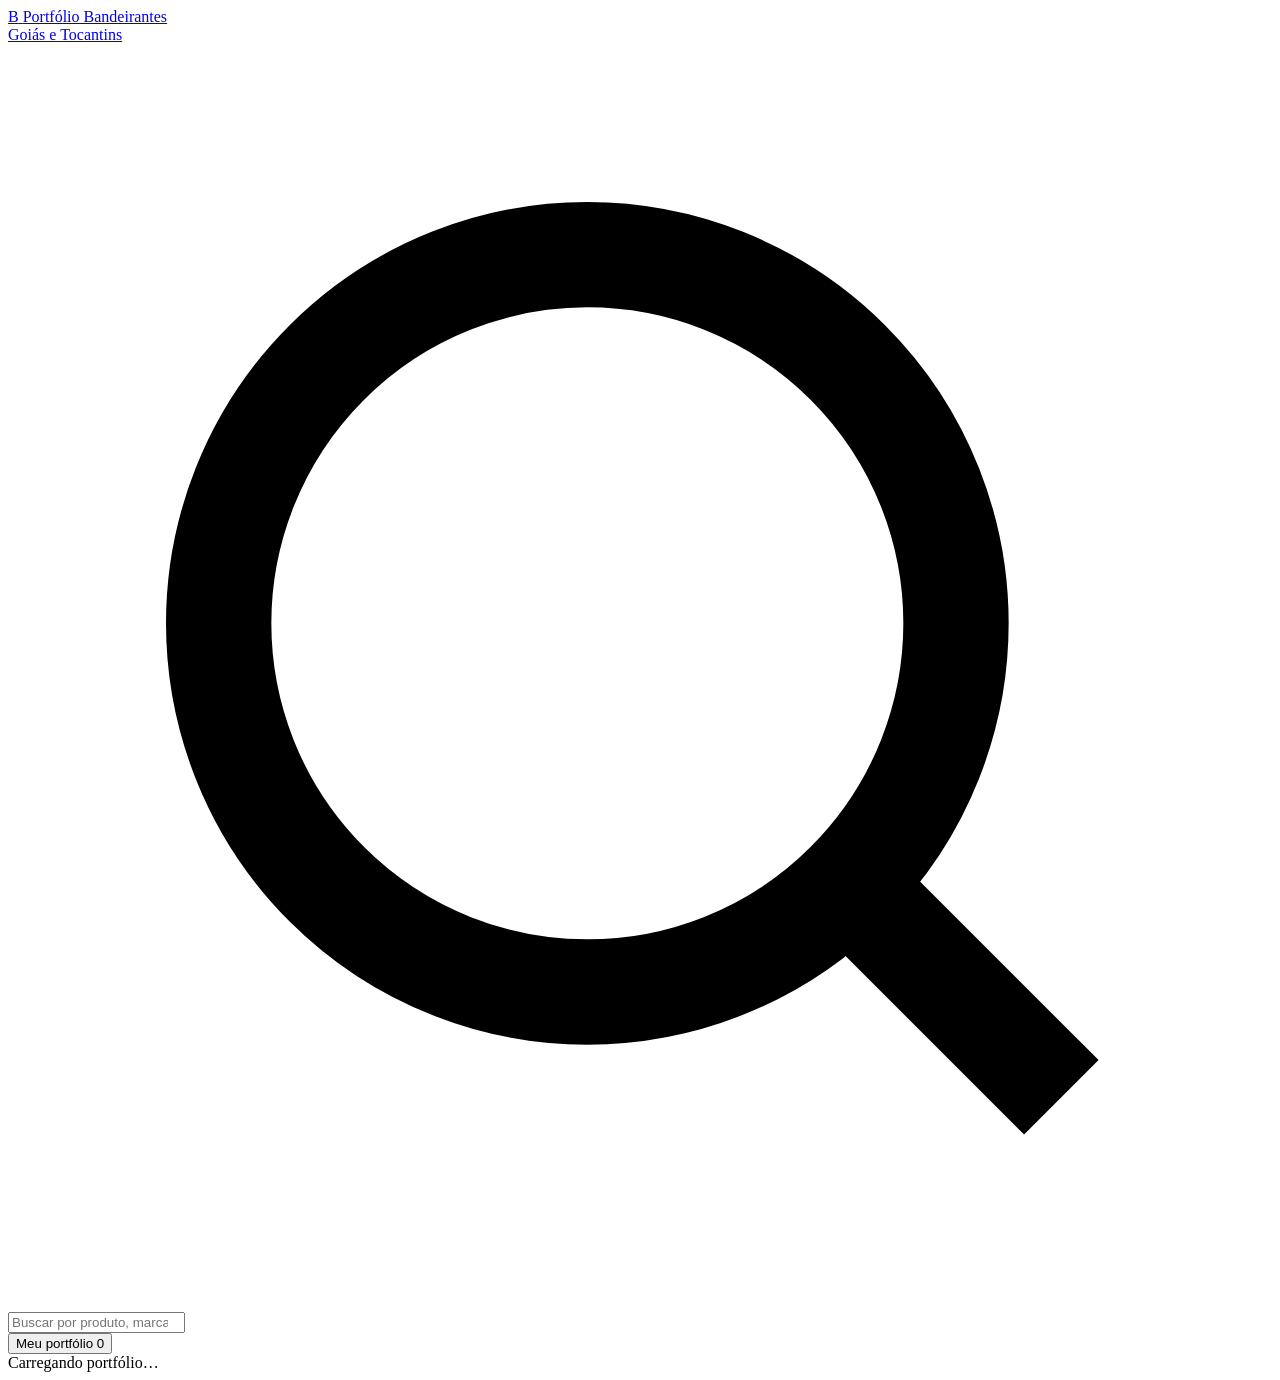
==== index.html @ 10518097 "Add files via upload" ====
<!doctype html>
<html lang="pt-BR">
<head>
<meta charset="utf-8">
<meta name="viewport" content="width=device-width, initial-scale=1, viewport-fit=cover">
<title>Portfólio Coca-Cola Bandeirantes</title>
<meta name="theme-color" content="#E4002B">
<link rel="preconnect" href="https://fonts.googleapis.com">
<link rel="preconnect" href="https://fonts.gstatic.com" crossorigin>
<link href="https://fonts.googleapis.com/css2?family=Barlow+Condensed:wght@500;600;700&family=Barlow:wght@400;500;600;700&display=swap" rel="stylesheet">
<link rel="stylesheet" href="css/estilo.css">
</head>
<body>
<header class="top">
  <div class="top-in">
    <a class="mark" href="#/">
      <span class="mark-disc" aria-hidden="true">B</span>
      <span><span class="mark-t" id="siteTitle">Portfólio Bandeirantes</span><br><span class="mark-s" id="siteSub">Goiás e Tocantins</span></span>
    </a>
    <label class="search">
      <svg viewBox="0 0 24 24" fill="none" stroke="currentColor" stroke-width="2" aria-hidden="true"><circle cx="11" cy="11" r="7"/><path d="m20 20-3.5-3.5"/></svg>
      <input id="q" type="search" placeholder="Buscar por produto, marca, código ou EAN" autocomplete="off" aria-label="Buscar produtos">
    </label>
    <div class="top-act">
      <button id="selBtn" class="btn btn-red btn-sm" type="button"><span class="lbl">Meu portfólio</span> <span class="count" id="selCount">0</span></button>
    </div>
  </div>
</header>
<main id="app"><div class="status">Carregando portfólio…</div></main>
<div id="layer"></div>

<script src="js/config.js"></script>
<script src="js/api.js"></script>
<script>
(function(){
"use strict";
var POLL_MS = 20000;
var S = { brands:{}, brandList:[], products:[], byCod:{}, config:{}, cats:[], versao:"", sel:[], limit:60, f:{cat:"",marca:"",tipo:"",tam:"",q:""} };
var CATN = {};
var $app = document.getElementById("app"), $layer = document.getElementById("layer");

function esc(s){return String(s==null?"":s).replace(/[&<>"']/g,function(c){return {"&":"&amp;","<":"&lt;",">":"&gt;",'"':"&quot;","'":"&#39;"}[c];});}
function norm(s){return String(s||"").normalize("NFD").replace(/[\u0300-\u036f]/g,"").toLowerCase();}
function toast(msg){var t=document.createElement("div");t.className="toast";t.textContent=msg;document.body.appendChild(t);setTimeout(function(){t.remove();},2600);}
function store(k,v){try{if(v===undefined)return JSON.parse(localStorage.getItem(k)||"null");localStorage.setItem(k,JSON.stringify(v));}catch(e){return null;}}
function brandOf(p){return S.brands[p.marca]||{nome:p.marca,cor:"#8A9099",slug:p.marca};}
function qtdTxt(q){return q>1?q+" unidades":"1 unidade";}
function copy(txt){if(navigator.clipboard)navigator.clipboard.writeText(txt).then(function(){toast("Copiado");},function(){toast("Não foi possível copiar");});}

var CATS_PADRAO=[["refrigerantes","Refrigerantes"],["sucos","Néctares e sucos"],["sementes","À base de sementes"],["chas","Chás"],["aguas","Águas"],["energeticos","Energéticos"],["performance","Performance"],["cervejas","Cervejas"],["drinks","Drinks prontos"],["destilados","Destilados"],["bomboniere","Bomboniere"]].map(function(c){return {slug:c[0],nome:c[1]};});

var SHAPES={
  lata:'<svg viewBox="0 0 40 70"><rect x="6" y="6" width="28" height="58" rx="5" fill="currentColor" opacity=".9"/><rect x="9" y="2" width="22" height="6" rx="2" fill="currentColor" opacity=".45"/><rect x="6" y="22" width="28" height="18" fill="#fff" opacity=".25"/></svg>',
  pet:'<svg viewBox="0 0 40 90"><rect x="15" y="2" width="10" height="8" rx="1.5" fill="currentColor" opacity=".55"/><path d="M15 10h10c0 8 9 12 9 22v50a6 6 0 0 1-6 6H12a6 6 0 0 1-6-6V32c0-10 9-14 9-22z" fill="currentColor" opacity=".9"/><rect x="6" y="46" width="28" height="18" fill="#fff" opacity=".25"/></svg>',
  vidro:'<svg viewBox="0 0 40 90"><rect x="16" y="2" width="8" height="6" rx="1" fill="currentColor" opacity=".55"/><path d="M16 8h8v16c0 6 10 10 10 20v38a6 6 0 0 1-6 6H12a6 6 0 0 1-6-6V44c0-10 10-14 10-20z" fill="currentColor" opacity=".9"/><rect x="6" y="52" width="28" height="16" fill="#fff" opacity=".25"/></svg>',
  caixa:'<svg viewBox="0 0 50 70"><path d="M8 14 25 6l17 8v50H8z" fill="currentColor" opacity=".9"/><path d="M8 14 25 6l17 8-17 6z" fill="#fff" opacity=".25"/><rect x="8" y="34" width="34" height="14" fill="#fff" opacity=".25"/></svg>',
  pacote:'<svg viewBox="0 0 60 50"><rect x="4" y="10" width="52" height="30" rx="6" fill="currentColor" opacity=".9"/><rect x="4" y="20" width="52" height="10" fill="#fff" opacity=".25"/></svg>'
};
function shapeFor(p){
  var t=norm(p.tipo+" "+p.nomeCadastro);
  if(/lata|\blt\b/.test(t))return SHAPES.lata;
  if(/tetra|\btp\b|caixa|garrafa|monopeca/.test(t))return SHAPES.caixa;
  if(/stick|slab|pacote|monoporcao/.test(t))return SHAPES.pacote;
  if(/vidro|long|\bks\b|\bln\b|\bow\b|\bvr\b|barril/.test(t))return SHAPES.vidro;
  return SHAPES.pet;
}
function imgHTML(p,w){
  var b=brandOf(p);
  if(p.imagem)return '<img src="'+esc(imgUrl(p.imagem,w))+'" alt="'+esc(p.nome)+'" loading="lazy" referrerpolicy="no-referrer">';
  return '<div class="ph" style="--pc:'+esc(b.cor)+'" aria-hidden="true">'+shapeFor(p)+'<span>'+esc(p.tamanho||b.nome)+'</span></div>';
}
function brandMark(b){
  if(b.logo)return '<img src="'+esc(imgUrl(b.logo,400))+'" alt="'+esc(b.nome)+'" referrerpolicy="no-referrer">';
  return '<span class="wm" style="color:'+esc(b.cor)+'">'+esc(b.nome)+'</span>';
}

/* ---------- dados ---------- */
function aplicar(cat){
  S.versao=cat.versao||"";
  S.config=cat.config||{};
  S.cats=cat.categorias&&cat.categorias.length?cat.categorias:CATS_PADRAO;
  CATN={};S.cats.forEach(function(c){CATN[c.slug]=c.nome;});
  S.brands={};(cat.marcas||[]).forEach(function(m){S.brands[m.slug]=m;});
  S.brandList=(cat.marcas||[]).slice().sort(function(a,b){return (a.ordem||999)-(b.ordem||999)||String(a.nome).localeCompare(b.nome);});
  S.products=cat.produtos||[];
  S.byCod={};S.products.forEach(function(p){S.byCod[p.cod]=p;});
  document.getElementById("siteTitle").textContent=S.config.titulo||"Portfólio Bandeirantes";
  document.getElementById("siteSub").textContent=S.config.subtitulo||"";
  document.title=S.config.titulo||"Portfólio";
}
async function carregar(){
  var cat=await API.catalogo();
  aplicar(cat);store("bandPortCache",cat);
  render();
}
async function verificar(){
  if(document.hidden)return;
  try{var v=await API.versao();if(v&&v!==S.versao)await carregar();}catch(e){}
}
async function boot(){
  S.sel=store("bandPortSel")||[];updateSelCount();
  if(!API.configurado()){$app.innerHTML='<div class="status">Falta configurar a URL do Apps Script em js/config.js.</div>';return;}
  var cache=store("bandPortCache");
  if(cache&&cache.produtos){aplicar(cache);render();}
  try{await carregar();}
  catch(e){if(!cache)$app.innerHTML='<div class="status">Não foi possível carregar o portfólio agora. Tente recarregar a página.</div>';}
  setInterval(verificar,POLL_MS);
  document.addEventListener("visibilitychange",verificar);
}

/* ---------- rotas ---------- */
function route(){var parts=location.hash.replace(/^#\/?/,"").split("/");return {name:parts[0]||"home",arg:decodeURIComponent(parts[1]||"")};}
window.addEventListener("hashchange",function(){closeLayer(true);S.limit=60;render();window.scrollTo(0,0);});

function render(){
  if(!S.products.length&&!S.brandList.length){$app.innerHTML='<div class="status">O portfólio ainda não tem produtos cadastrados.</div>';return;}
  var r=route();
  if(r.name==="produto"){renderCatalog({});var m=$layer.querySelector(".modal");if(!m||m.dataset.cod!==r.arg)openProduct(parseInt(r.arg,10));return;}
  if(r.name==="marca"){renderCatalog({marca:r.arg});return;}
  if(r.name==="categoria"){renderCatalog({cat:r.arg});return;}
  renderCatalog({});
}
function visibleProducts(){return S.products.filter(function(p){var b=S.brands[p.marca];return p.visivel!==false&&(!b||b.visivel!==false);});}
function filtered(base){
  var f=S.f,qs=norm(f.q).trim().split(/\s+/).filter(Boolean);
  return base.filter(function(p){
    if(f.cat&&p.categoria!==f.cat)return false;
    if(f.marca&&p.marca!==f.marca)return false;
    if(f.tipo&&p.tipo!==f.tipo)return false;
    if(f.tam&&p.tamanho!==f.tam)return false;
    if(qs.length){var hay=norm(p.nome+" "+p.nomeCadastro+" "+brandOf(p).nome+" "+p.cod+" "+p.ean+" "+p.dun+" "+p.sabor);for(var i=0;i<qs.length;i++)if(hay.indexOf(qs[i])<0)return false;}
    return true;
  });
}
function sortProducts(arr){
  return arr.slice().sort(function(a,b){
    var ba=S.brands[a.marca],bb=S.brands[b.marca];
    return ((ba&&ba.ordem)||999)-((bb&&bb.ordem)||999)||(b.selo?1:0)-(a.selo?1:0)||(a.imagem?0:1)-(b.imagem?0:1)||String(a.nome).localeCompare(b.nome,"pt");
  });
}
function countBy(arr,key){var m={};arr.forEach(function(p){var k=p[key];if(k)m[k]=(m[k]||0)+1;});return m;}
function volNum(t){var m=String(t).match(/([\d,]+)\s*(ml|l|g)/i);if(!m)return 1e9;var v=parseFloat(m[1].replace(",","."));return /^l$/i.test(m[2])?v*1000:v;}

function renderCatalog(fix){
  S.f.cat=fix.cat||"";S.f.marca=fix.marca||"";
  var base=visibleProducts(),list=sortProducts(filtered(base));
  var scope=base.filter(function(p){return(!S.f.cat||p.categoria===S.f.cat)&&(!S.f.marca||p.marca===S.f.marca);});
  var b=S.f.marca?S.brands[S.f.marca]:null,h="";
  h+='<nav class="crumbs" aria-label="Você está em"><a href="#/">Início</a>';
  if(b)h+='<span>›</span><a href="#/categoria/'+esc(b.categoria)+'">'+esc(CATN[b.categoria]||"")+'</a><span>›</span>'+esc(b.nome);
  else if(S.f.cat)h+='<span>›</span>'+esc(CATN[S.f.cat]||S.f.cat);
  h+='</nav>';
  if(b){
    h+='<section class="bhead" style="--bc:'+esc(b.cor)+'"><div class="logo">'+brandMark(b)+'</div><div><h1>'+esc(b.nome)+'</h1><p>'+esc(b.descricao||"")+'</p></div></section>';
  }else{
    var cnt=countBy(base,"marca");
    var brands=S.brandList.filter(function(x){return x.visivel!==false&&cnt[x.slug]&&(!S.f.cat||base.some(function(p){return p.marca===x.slug&&p.categoria===S.f.cat;}));});
    h+='<div class="wall-h"><h1>'+(S.f.cat?esc(CATN[S.f.cat]):"Nossas marcas")+'</h1></div>';
    h+='<div class="wall'+(S.f.cat||S.f.q?" compact":"")+'">'+brands.map(function(x){
      return '<a class="tile" style="--bc:'+esc(x.cor)+'" href="#/marca/'+esc(x.slug)+'" title="'+esc(x.nome)+'">'+brandMark(x)+'<span class="n">'+cnt[x.slug]+'</span></a>';}).join("")+'</div>';
  }
  var cc=countBy(base.filter(function(p){return !S.f.marca||p.marca===S.f.marca;}),"categoria"),tc=countBy(scope,"tipo"),zc=countBy(scope,"tamanho");
  h+='<div class="cat"><aside class="side" aria-label="Filtros">';
  if(!b)h+='<h3>Categorias</h3><div class="grp">'+S.cats.filter(function(c){return cc[c.slug];}).map(function(c){
    return '<button class="opt'+(S.f.cat===c.slug?" on":"")+'" data-cat="'+c.slug+'" type="button">'+esc(c.nome)+' <small>'+cc[c.slug]+'</small></button>';}).join("")+'</div>';
  h+='<h3>Embalagem</h3><div class="grp">'+Object.keys(tc).sort().map(function(t){
    return '<button class="opt'+(S.f.tipo===t?" on":"")+'" data-tipo="'+esc(t)+'" type="button">'+esc(t)+' <small>'+tc[t]+'</small></button>';}).join("")+'</div>';
  h+='<h3>Tamanho</h3><div class="grp">'+Object.keys(zc).sort(function(a,b){return volNum(a)-volNum(b);}).map(function(t){
    return '<button class="opt'+(S.f.tam===t?" on":"")+'" data-tam="'+esc(t)+'" type="button">'+esc(t)+' <small>'+zc[t]+'</small></button>';}).join("")+'</div>';
  if(S.f.tipo||S.f.tam)h+='<button class="btn btn-sm side-clear" data-clear="1" type="button">Limpar filtros</button>';
  h+='</aside><section><div class="res-h"><div class="pills">';
  if(S.f.q)h+='<button class="pill" data-unq="1" type="button">Busca: <b>'+esc(S.f.q)+'</b> ✕</button>';
  if(S.f.tipo)h+='<button class="pill" data-tipo="'+esc(S.f.tipo)+'" type="button">'+esc(S.f.tipo)+' ✕</button>';
  if(S.f.tam)h+='<button class="pill" data-tam="'+esc(S.f.tam)+'" type="button">'+esc(S.f.tam)+' ✕</button>';
  h+='</div><span class="meta">'+list.length+' produto'+(list.length===1?"":"s")+'</span></div>';
  if(!list.length)h+='<div class="empty">Nenhum produto com esses filtros. <button class="btn btn-sm" data-clear="1" data-unq="1" type="button">Ver todos</button></div>';
  else{
    h+='<div class="grid">'+list.slice(0,S.limit).map(cardHTML).join("")+'</div>';
    if(list.length>S.limit)h+='<div class="more"><button class="btn" data-more="1" type="button">Carregar mais produtos</button></div>';
  }
  h+='</section></div>';
  var y=window.scrollY;$app.innerHTML=h;window.scrollTo(0,y);
}
function cardHTML(p){
  var b=brandOf(p),on=S.sel.indexOf(p.cod)>=0;
  return '<article class="card"><button class="card-img" data-open="'+p.cod+'" type="button" aria-label="Ver '+esc(p.nome)+'">'+imgHTML(p,400)+(p.selo?'<span class="selo">'+esc(p.selo)+'</span>':'')+'</button>'+
    '<div class="card-b"><a class="bchip" href="#/marca/'+esc(p.marca)+'">'+esc(b.nome)+'</a>'+
    '<button class="card-n" data-open="'+p.cod+'" type="button">'+esc(p.nome)+'</button>'+
    '<div class="card-m"><span>Cód. '+p.cod+'</span>'+(p.tamanho?'<span>'+esc(p.tamanho)+'</span>':'')+'<span>'+qtdTxt(p.qtd)+'</span></div>'+
    '<div class="card-f"><button class="add'+(on?" on":"")+'" data-add="'+p.cod+'" type="button">'+(on?"No portfólio":"Adicionar ao portfólio")+'</button></div></div></article>';
}

function openProduct(cod){
  var p=S.byCod[cod];if(!p){toast("Produto não encontrado");return;}
  var b=brandOf(p),on=S.sel.indexOf(p.cod)>=0,link=S.config.linkPedido||"";
  $layer.innerHTML='<div class="scrim" data-close="1"><div class="modal" data-cod="'+p.cod+'" role="dialog" aria-modal="true" aria-label="'+esc(p.nome)+'">'+
    '<button class="m-x" data-close="1" type="button" aria-label="Fechar">✕</button>'+
    '<div class="m-img">'+imgHTML(p,900)+'</div><div class="m-b">'+
    '<a class="bchip" href="#/marca/'+esc(p.marca)+'">'+esc(b.nome)+'</a><h2>'+esc(p.nome)+'</h2>'+
    '<dl class="kv"><dt>Código</dt><dd class="cod">'+p.cod+'</dd>'+
    (p.tamanho?'<dt>Tamanho</dt><dd>'+esc(p.tamanho)+'</dd>':'')+
    '<dt>Quantidade</dt><dd>'+qtdTxt(p.qtd)+'</dd>'+
    (p.tipo?'<dt>Embalagem</dt><dd>'+esc(p.tipo)+'</dd>':'')+
    '<dt>Categoria</dt><dd>'+esc(CATN[p.categoria]||"")+'</dd>'+
    (p.ean?'<dt>EAN</dt><dd class="mono">'+esc(p.ean)+'</dd>':'')+
    (p.dun?'<dt>DUN</dt><dd class="mono">'+esc(p.dun)+'</dd>':'')+'</dl>'+
    '<div class="m-act"><button class="btn btn-red" data-add="'+p.cod+'" type="button">'+(on?"Remover do portfólio":"Adicionar ao portfólio")+'</button>'+
    '<button class="btn" data-copy="'+p.cod+'" type="button">Copiar dados</button>'+
    (link?'<a class="btn" href="'+esc(link)+'" target="_blank" rel="noopener">Pedir no BandToGo</a>':'')+
    '</div></div></div></div>';
  document.addEventListener("keydown",escClose);
  var x=$layer.querySelector(".m-x");if(x)x.focus();
}
function escClose(e){if(e.key==="Escape")closeLayer();}
function closeLayer(silent){
  if(!$layer.innerHTML)return;
  $layer.innerHTML="";document.removeEventListener("keydown",escClose);
  if(!silent&&route().name==="produto")history.back();
}

/* ---------- seleção ---------- */
function toggleSel(cod){
  var i=S.sel.indexOf(cod);if(i>=0)S.sel.splice(i,1);else S.sel.push(cod);
  store("bandPortSel",S.sel);updateSelCount();
  document.querySelectorAll('[data-add="'+cod+'"]').forEach(function(el){
    var on=S.sel.indexOf(cod)>=0;
    if(el.classList.contains("add")){el.classList.toggle("on",on);el.textContent=on?"No portfólio":"Adicionar ao portfólio";}
    else el.textContent=on?"Remover do portfólio":"Adicionar ao portfólio";
  });
  if(document.querySelector(".drawer"))openSel();
}
function updateSelCount(){document.getElementById("selCount").textContent=S.sel.length;}
function openSel(){
  var items=S.sel.map(function(c){return S.byCod[c];}).filter(Boolean);
  $layer.innerHTML='<div class="scrim" data-close="1"></div><aside class="drawer" role="dialog" aria-label="Meu portfólio">'+
    '<div class="dr-h"><h2>Meu portfólio</h2><button class="btn btn-ghost btn-sm" data-close="1" type="button">Fechar</button></div><div class="dr-b">'+
    (items.length?items.map(function(p){return '<div class="li"><div class="th">'+imgHTML(p,120)+'</div><div><div>'+esc(p.nome)+'</div><small>Cód. '+p.cod+(p.ean?' · EAN '+esc(p.ean):'')+'</small></div><button class="btn btn-sm btn-ghost" data-add="'+p.cod+'" type="button">Remover</button></div>';}).join("")
      :'<p class="help" style="margin-top:14px">Toque em “Adicionar ao portfólio” nos produtos para montar uma lista e exportar os códigos.</p>')+
    '</div><div class="dr-f"><button class="btn btn-red" data-export="1" type="button"'+(items.length?"":" disabled")+'>Baixar planilha</button><button class="btn" data-copycods="1" type="button"'+(items.length?"":" disabled")+'>Copiar códigos</button>'+(items.length?'<button class="btn btn-ghost" data-clearsel="1" type="button">Limpar</button>':'')+'</div></aside>';
  document.addEventListener("keydown",escClose);
}
function exportSel(){
  var rows=[["Código","Produto","Marca","Categoria","Tamanho","Qtd","EAN","DUN"]];
  S.sel.forEach(function(c){var p=S.byCod[c];if(p)rows.push([p.cod,p.nome,brandOf(p).nome,CATN[p.categoria]||"",p.tamanho,p.qtd,p.ean,p.dun]);});
  var csv="\ufeff"+rows.map(function(r){return r.map(function(v){v=String(v==null?"":v);return /[;"\n]/.test(v)?'"'+v.replace(/"/g,'""')+'"':v;}).join(";");}).join("\n");
  var a=document.createElement("a");a.href=URL.createObjectURL(new Blob([csv],{type:"text/csv;charset=utf-8"}));a.download="meu-portfolio.csv";document.body.appendChild(a);a.click();setTimeout(function(){URL.revokeObjectURL(a.href);a.remove();},500);
}

/* ---------- eventos ---------- */
var qTimer;
document.getElementById("q").addEventListener("input",function(e){
  clearTimeout(qTimer);var v=e.target.value;
  qTimer=setTimeout(function(){S.f.q=v;S.limit=60;if(route().name==="produto")location.hash="#/";else render();},180);
});
document.getElementById("selBtn").addEventListener("click",openSel);
document.addEventListener("click",function(e){
  var t=e.target.closest("[data-open],[data-add],[data-cat],[data-tipo],[data-tam],[data-clear],[data-unq],[data-more],[data-close],[data-copy],[data-export],[data-copycods],[data-clearsel]");
  if(!t)return;var d=t.dataset;
  if(d.close!==undefined){if(e.target===t||t.tagName==="BUTTON")closeLayer();return;}
  if(d.open){location.hash="#/produto/"+d.open;return;}
  if(d.add){toggleSel(parseInt(d.add,10));return;}
  if(d.copy){var p=S.byCod[d.copy];copy(p.nome+"\nCódigo: "+p.cod+(p.ean?"\nEAN: "+p.ean:"")+(p.dun?"\nDUN: "+p.dun:""));return;}
  if(d.export){exportSel();return;}
  if(d.copycods){copy(S.sel.join("\n"));return;}
  if(d.clearsel){S.sel=[];store("bandPortSel",S.sel);updateSelCount();openSel();render();return;}
  if(d.cat!==undefined){location.hash=S.f.cat===d.cat?"#/":"#/categoria/"+d.cat;return;}
  if(d.tipo!==undefined){S.f.tipo=S.f.tipo===d.tipo?"":d.tipo;S.limit=60;render();return;}
  if(d.tam!==undefined){S.f.tam=S.f.tam===d.tam?"":d.tam;S.limit=60;render();return;}
  if(d.clear!==undefined||d.unq!==undefined){if(d.clear!==undefined){S.f.tipo="";S.f.tam="";}if(d.unq!==undefined){S.f.q="";document.getElementById("q").value="";}render();return;}
  if(d.more){S.limit+=60;render();}
});
boot();
})();
</script>
</body>
</html>
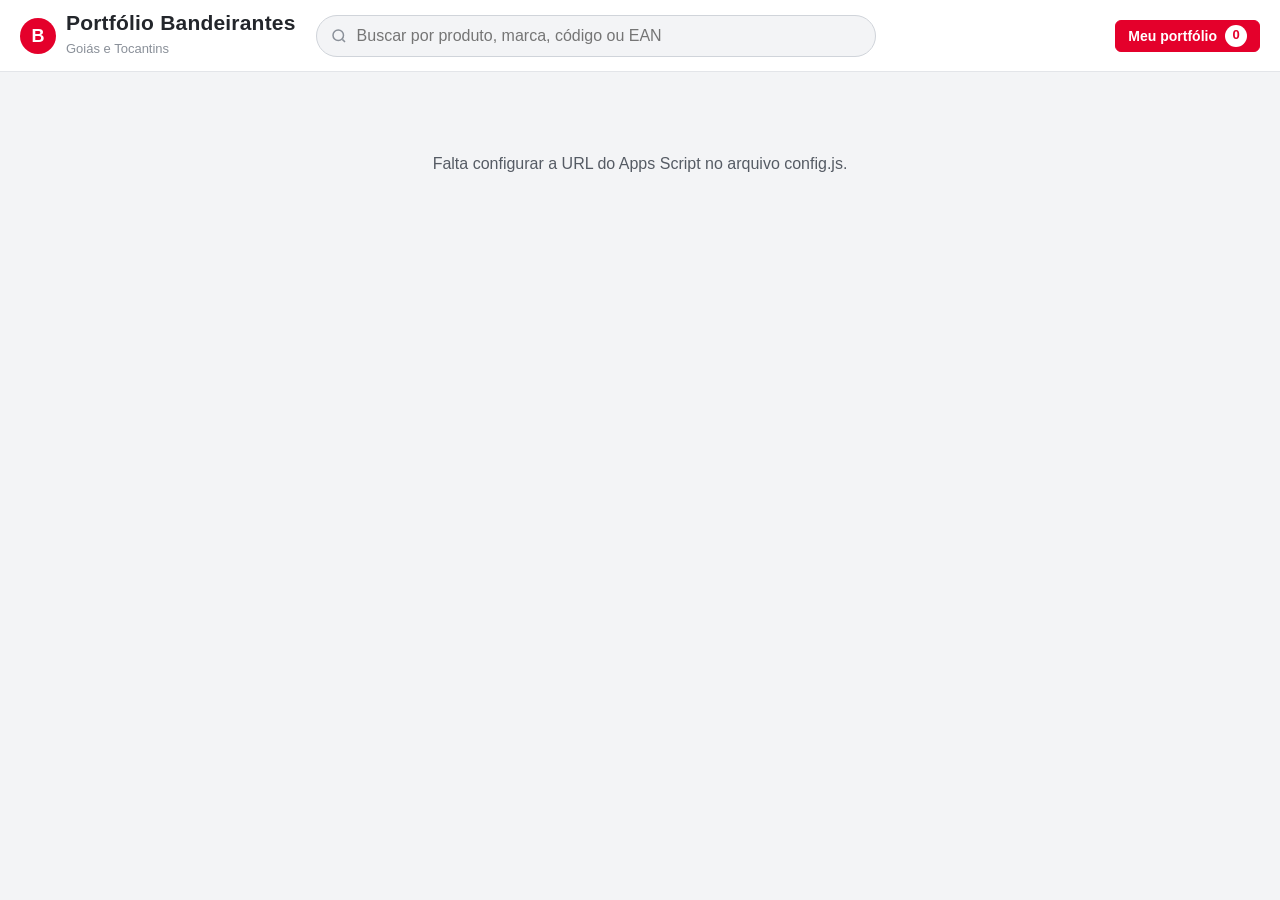
==== commit f9fb6126: "Add files via upload" ====
--- a/index.html
+++ b/index.html
@@ -8,7 +8,220 @@
 <link rel="preconnect" href="https://fonts.googleapis.com">
 <link rel="preconnect" href="https://fonts.gstatic.com" crossorigin>
 <link href="https://fonts.googleapis.com/css2?family=Barlow+Condensed:wght@500;600;700&family=Barlow:wght@400;500;600;700&display=swap" rel="stylesheet">
-<link rel="stylesheet" href="css/estilo.css">
+<style>
+:root{
+  --red:#E4002B; --red-dk:#B80023; --ink:#23262B; --ink-2:#555B64; --ink-3:#8A9099;
+  --bg:#F3F4F6; --surface:#FFFFFF; --line:#E3E5E9; --line-2:#D0D4DA; --chip:#F0F1F4;
+  --ok:#1E7B34; --warn:#B26A00; --focus:#1f6feb;
+  --r-lg:14px; --r-md:10px; --r-sm:6px;
+  --f-display:"Barlow Condensed","Arial Narrow",Arial,sans-serif;
+  --f-body:"Barlow","Segoe UI",Roboto,Arial,sans-serif;
+  box-sizing:border-box;
+  padding-top:env(safe-area-inset-top,0px); padding-bottom:env(safe-area-inset-bottom,0px);
+}
+@media (prefers-color-scheme:dark){:root:not([data-theme="light"]){
+  --ink:#ECEDEF; --ink-2:#B9BDC4; --ink-3:#8A9099; --bg:#15171A; --surface:#1E2125; --line:#2C3036; --line-2:#3A3F46; --chip:#262A30;
+}}
+:root[data-theme="dark"]{--ink:#ECEDEF; --ink-2:#B9BDC4; --ink-3:#8A9099; --bg:#15171A; --surface:#1E2125; --line:#2C3036; --line-2:#3A3F46; --chip:#262A30;}
+*,*::before,*::after{box-sizing:inherit}
+html{scroll-padding-top:env(safe-area-inset-top,0px)}
+body{margin:0;background:var(--bg);color:var(--ink);font:400 16px/1.45 var(--f-body);-webkit-font-smoothing:antialiased}
+img{max-width:100%;display:block}
+button,input,select,textarea{font:inherit;color:inherit}
+button{cursor:pointer}
+:focus-visible{outline:2px solid var(--focus);outline-offset:2px}
+a{color:inherit}
+.hidden{display:none!important}
+
+/* header */
+.top{position:sticky;top:env(safe-area-inset-top,0px);z-index:30;background:var(--surface);border-bottom:1px solid var(--line)}
+.top-in{max-width:1320px;margin:0 auto;display:flex;align-items:center;gap:20px;padding:12px 20px}
+.mark{display:flex;align-items:center;gap:10px;text-decoration:none;flex-shrink:0}
+.mark-disc{width:36px;height:36px;border-radius:50%;background:var(--red);display:grid;place-items:center;color:#fff;font:700 18px/1 var(--f-display)}
+.mark-t{font:700 21px/1 var(--f-display);letter-spacing:.2px}
+.mark-s{font:500 13px/1.2 var(--f-body);color:var(--ink-3)}
+.search{flex:1;max-width:560px;position:relative}
+.search input{width:100%;height:42px;border:1px solid var(--line-2);border-radius:999px;padding:0 16px 0 40px;background:var(--bg)}
+.search svg{position:absolute;left:14px;top:12px;width:18px;height:18px;color:var(--ink-3)}
+.top-act{margin-left:auto;display:flex;gap:8px;align-items:center}
+.btn{display:inline-flex;align-items:center;gap:8px;height:40px;padding:0 16px;border-radius:var(--r-md);border:1px solid var(--line-2);background:var(--surface);font-weight:600;text-decoration:none;white-space:nowrap}
+.btn:hover{border-color:var(--ink-3)}
+.btn-red{background:var(--red);border-color:var(--red);color:#fff}
+.btn-red:hover{background:var(--red-dk);border-color:var(--red-dk)}
+.btn-sm{height:32px;padding:0 12px;font-size:14px;border-radius:var(--r-sm)}
+.btn-ghost{border-color:transparent;background:transparent}
+.count{min-width:22px;height:22px;border-radius:11px;background:var(--red);color:#fff;font-size:13px;display:inline-grid;place-items:center;padding:0 6px}
+.btn-red .count{background:#fff;color:var(--red)}
+
+main{max-width:1320px;margin:0 auto;padding:20px}
+.crumbs{font-size:13px;color:var(--ink-3);margin:4px 0 16px;letter-spacing:.2px}
+.crumbs a{text-decoration:none}.crumbs a:hover{text-decoration:underline}
+.crumbs span{margin:0 8px}
+
+/* brand wall */
+.wall-h{display:flex;align-items:baseline;justify-content:space-between;margin:6px 0 12px}
+h1,h2{font-family:var(--f-display);font-weight:700;margin:0;letter-spacing:.2px}
+h1{font-size:40px;line-height:1.05}
+h2{font-size:26px;line-height:1.1}
+.wall{display:grid;grid-template-columns:repeat(auto-fill,minmax(132px,1fr));gap:10px;margin-bottom:28px}
+.wall.compact{grid-auto-flow:column;grid-template-columns:none;grid-auto-columns:132px;overflow-x:auto;padding-bottom:6px;scrollbar-width:thin}
+.tile{position:relative;height:88px;background:var(--surface);border:1px solid var(--line);border-radius:var(--r-md);display:grid;place-items:center;padding:10px 12px;text-decoration:none;overflow:hidden}
+.tile:hover{border-color:var(--ink-3)}
+.tile.on{border-color:var(--red);box-shadow:inset 0 0 0 1px var(--red)}
+.tile img{max-height:52px;max-width:100%;object-fit:contain}
+.tile .wm{font:700 22px/1 var(--f-display);text-align:center;letter-spacing:.3px}
+.tile .n{position:absolute;right:8px;bottom:6px;font-size:12px;color:var(--ink-3)}
+.tile::before{content:"";position:absolute;left:0;top:0;bottom:0;width:4px;background:var(--bc,var(--line-2))}
+
+/* layout catálogo */
+.cat{display:grid;grid-template-columns:240px 1fr;gap:24px;align-items:start}
+.side{position:sticky;top:84px;background:var(--surface);border:1px solid var(--line);border-radius:var(--r-lg);padding:16px;max-height:calc(100vh - 110px);overflow:auto}
+.side h3{font:600 17px/1.2 var(--f-display);margin:14px 0 8px;letter-spacing:.3px}
+.side h3:first-child{margin-top:0}
+.opt{display:flex;justify-content:space-between;align-items:center;width:100%;border:0;background:none;padding:6px 8px;border-radius:var(--r-sm);text-align:left;font-size:15px;color:var(--ink-2)}
+.opt:hover{background:var(--chip)}
+.opt.on{background:var(--chip);color:var(--ink);font-weight:600}
+.opt small{color:var(--ink-3);font-size:13px}
+.side-clear{margin-top:12px}
+.res-h{display:flex;align-items:center;justify-content:space-between;gap:12px;margin-bottom:14px;flex-wrap:wrap}
+.res-h .meta{color:var(--ink-3);font-size:14px}
+.pills{display:flex;gap:6px;flex-wrap:wrap}
+.pill{display:inline-flex;align-items:center;gap:6px;height:30px;padding:0 10px;border-radius:999px;background:var(--chip);border:0;font-size:14px}
+.pill b{font-weight:600}
+
+.grid{display:grid;grid-template-columns:repeat(auto-fill,minmax(196px,1fr));gap:14px}
+.card{background:var(--surface);border:1px solid var(--line);border-radius:var(--r-lg);display:flex;flex-direction:column;overflow:hidden}
+.card:hover{border-color:var(--line-2)}
+.card-img{aspect-ratio:1/1;display:grid;place-items:center;padding:14px;border:0;background:none;position:relative;width:100%}
+.card-img img{max-height:100%;object-fit:contain}
+.selo{position:absolute;left:10px;top:10px;font:600 12px/1 var(--f-body);background:var(--ink);color:var(--surface);padding:5px 8px;border-radius:4px}
+.card-b{padding:0 14px 14px;display:flex;flex-direction:column;gap:6px;flex:1}
+.bchip{align-self:flex-start;font:700 13px/1 var(--f-display);letter-spacing:.4px;color:#fff;background:var(--red);padding:5px 10px;border-radius:999px;text-decoration:none}
+.card-n{font-weight:600;font-size:16px;line-height:1.25;border:0;background:none;padding:0;text-align:left}
+.card-n:hover{text-decoration:underline}
+.card-m{font-size:13px;color:var(--ink-3);display:flex;gap:10px;flex-wrap:wrap}
+.card-f{margin-top:auto;display:flex;gap:8px;padding-top:6px}
+.add{flex:1;height:36px;border-radius:var(--r-sm);border:1px solid var(--red);background:var(--surface);color:var(--red);font-weight:600;font-size:14px}
+.add.on{background:var(--red);color:#fff}
+
+/* placeholder de embalagem */
+.ph{width:100%;height:100%;display:flex;flex-direction:column;align-items:center;justify-content:center;gap:8px;color:var(--pc)}
+.ph svg{height:62%;width:auto}
+.ph span{font:600 15px/1 var(--f-display);letter-spacing:.3px;color:var(--ink-3)}
+
+.empty{background:var(--surface);border:1px dashed var(--line-2);border-radius:var(--r-lg);padding:40px;text-align:center;color:var(--ink-2)}
+.more{display:flex;justify-content:center;margin:22px 0}
+
+/* brand header */
+.bhead{display:grid;grid-template-columns:180px 1fr;gap:24px;align-items:center;background:var(--surface);border:1px solid var(--line);border-radius:var(--r-lg);padding:20px;margin-bottom:22px;border-top:5px solid var(--bc)}
+.bhead .logo{height:110px;display:grid;place-items:center}
+.bhead .logo img{max-height:100%;object-fit:contain}
+.bhead .logo .wm{font:700 40px/1 var(--f-display);color:var(--bc);text-align:center}
+.bhead p{margin:8px 0 0;color:var(--ink-2);max-width:68ch}
+
+/* modal */
+.scrim{position:fixed;inset:0;background:rgba(20,22,25,.55);z-index:50;display:grid;place-items:center;padding:20px}
+.modal{background:var(--surface);border-radius:var(--r-lg);width:min(980px,100%);max-height:calc(100vh - 40px);overflow:auto;display:grid;grid-template-columns:1fr 1fr;position:relative}
+.m-img{background:var(--bg);display:grid;place-items:center;padding:32px;min-height:380px}
+.m-img img{max-height:420px;object-fit:contain}
+.m-b{padding:28px 28px 24px;display:flex;flex-direction:column;gap:10px}
+.m-b h2{font-size:32px}
+.kv{display:grid;grid-template-columns:auto 1fr;gap:6px 14px;font-size:16px;margin:4px 0 8px}
+.kv dt{color:var(--ink-3)}
+.kv dd{margin:0;font-weight:500}
+.kv .cod{color:var(--red);font-weight:700}
+.m-x{position:absolute;right:12px;top:12px;width:36px;height:36px;border-radius:50%;border:0;background:var(--surface);font-size:20px;line-height:1}
+.m-act{display:flex;gap:10px;flex-wrap:wrap;margin-top:auto;padding-top:12px;border-top:1px solid var(--line)}
+.m-act .btn-red{height:46px;padding:0 22px;font-size:16px}
+
+/* seleção */
+.drawer{position:fixed;top:0;right:0;bottom:0;width:min(420px,100%);background:var(--surface);z-index:60;display:flex;flex-direction:column;border-left:1px solid var(--line);padding-top:env(safe-area-inset-top,0px);padding-bottom:env(safe-area-inset-bottom,0px)}
+.dr-h{display:flex;align-items:center;justify-content:space-between;padding:16px 18px;border-bottom:1px solid var(--line)}
+.dr-b{flex:1;overflow:auto;padding:8px 18px}
+.dr-f{padding:14px 18px;border-top:1px solid var(--line);display:flex;gap:8px;flex-wrap:wrap}
+.li{display:grid;grid-template-columns:48px 1fr auto;gap:12px;align-items:center;padding:10px 0;border-bottom:1px solid var(--line)}
+.li .th{width:48px;height:48px;display:grid;place-items:center}
+.li .th img{max-height:48px}
+.li small{color:var(--ink-3)}
+
+/* portal MKT */
+.mkt-h{display:flex;align-items:center;justify-content:space-between;gap:12px;margin-bottom:16px;flex-wrap:wrap}
+.tabs{display:flex;gap:4px;border-bottom:1px solid var(--line);margin-bottom:18px;overflow-x:auto}
+.tab{border:0;background:none;padding:10px 14px;font-weight:600;color:var(--ink-2);border-bottom:3px solid transparent;white-space:nowrap}
+.tab.on{color:var(--ink);border-bottom-color:var(--red)}
+.panel{background:var(--surface);border:1px solid var(--line);border-radius:var(--r-lg);padding:18px}
+.stats{display:grid;grid-template-columns:repeat(auto-fit,minmax(170px,1fr));gap:10px;margin-bottom:16px}
+.stat{background:var(--surface);border:1px solid var(--line);border-radius:var(--r-md);padding:12px 14px}
+.stat b{display:block;font:700 28px/1.1 var(--f-display)}
+.stat span{font-size:14px;color:var(--ink-3)}
+.bar{height:6px;background:var(--chip);border-radius:3px;margin-top:8px;overflow:hidden}
+.bar i{display:block;height:100%;background:var(--ok)}
+.tools{display:flex;gap:8px;flex-wrap:wrap;margin-bottom:12px;align-items:center}
+.tools input,.tools select{height:36px;border:1px solid var(--line-2);border-radius:var(--r-sm);padding:0 10px;background:var(--surface)}
+.tbl-wrap{overflow-x:auto}
+table{width:100%;border-collapse:collapse;font-size:14px}
+th{text-align:left;font-weight:600;color:var(--ink-3);padding:8px;border-bottom:1px solid var(--line);white-space:nowrap}
+td{padding:6px 8px;border-bottom:1px solid var(--line);vertical-align:middle}
+td input[type=text],td select,td textarea{width:100%;min-width:120px;height:32px;border:1px solid transparent;border-radius:var(--r-sm);padding:0 8px;background:transparent}
+td textarea{height:56px;padding:6px 8px;resize:vertical;min-width:260px}
+td input[type=text]:hover,td select:hover,td textarea:hover{border-color:var(--line-2)}
+td input[type=text]:focus,td select:focus,td textarea:focus{border-color:var(--focus);background:var(--surface)}
+.thumb{width:52px;height:52px;border:1px dashed var(--line-2);border-radius:var(--r-sm);display:grid;place-items:center;background:var(--bg);font-size:11px;color:var(--ink-3);position:relative;overflow:hidden;padding:0}
+.thumb img{max-height:48px;max-width:48px;object-fit:contain}
+.thumb.wide{width:120px}
+.thumb.wide img{max-width:112px}
+.sw{position:relative;width:40px;height:22px;display:inline-block}
+.sw input{opacity:0;width:0;height:0}
+.sw i{position:absolute;inset:0;background:var(--line-2);border-radius:11px;transition:background .15s}
+.sw i::after{content:"";position:absolute;left:3px;top:3px;width:16px;height:16px;border-radius:50%;background:#fff;transition:transform .15s}
+.sw input:checked+i{background:var(--ok)}
+.sw input:checked+i::after{transform:translateX(18px)}
+.sw input:focus-visible+i{outline:2px solid var(--focus);outline-offset:2px}
+.mono{font-variant-numeric:tabular-nums;color:var(--ink-2)}
+.saved{color:var(--ok);font-size:13px}
+.drop{border:2px dashed var(--line-2);border-radius:var(--r-lg);padding:30px;text-align:center;color:var(--ink-2);background:var(--bg)}
+.drop.over{border-color:var(--red);background:var(--surface)}
+.tag{display:inline-block;font-size:12px;font-weight:600;padding:3px 8px;border-radius:4px;background:var(--chip)}
+.tag.ok{background:#E3F2E7;color:var(--ok)}
+.tag.warn{background:#FFF1DB;color:var(--warn)}
+.tag.no{background:#FDE3E7;color:var(--red-dk)}
+.pager{display:flex;gap:8px;align-items:center;justify-content:flex-end;margin-top:12px;font-size:14px;color:var(--ink-3)}
+.help{color:var(--ink-2);font-size:15px;max-width:72ch;margin:0 0 14px}
+.form{display:grid;gap:12px;max-width:560px}
+.form label{display:grid;gap:4px;font-weight:600;font-size:14px}
+.form input{height:40px;border:1px solid var(--line-2);border-radius:var(--r-sm);padding:0 10px;background:var(--surface);font-weight:400}
+.toast{position:fixed;left:50%;bottom:calc(20px + env(safe-area-inset-bottom,0px));transform:translateX(-50%);background:var(--ink);color:var(--surface);padding:10px 16px;border-radius:var(--r-md);z-index:80;font-size:15px}
+.status{padding:60px 20px;text-align:center;color:var(--ink-2)}
+
+@media (max-width:960px){
+  .cat{grid-template-columns:1fr}
+  .side{position:static;max-height:none}
+  .side .grp{display:flex;flex-wrap:wrap;gap:6px}
+  .side .opt{width:auto;background:var(--chip);border-radius:999px;padding:6px 12px;gap:6px}
+  .side .opt.on{background:var(--ink);color:var(--surface)}
+  .modal{grid-template-columns:1fr}
+  .m-img{min-height:260px}
+  .bhead{grid-template-columns:1fr}
+}
+@media (max-width:640px){
+  .top-in{flex-wrap:wrap;gap:10px}
+  .search{order:3;flex-basis:100%;max-width:none}
+  .mark-s{display:none}
+  h1{font-size:32px}
+  .grid{grid-template-columns:repeat(2,1fr);gap:10px}
+  .card-b{padding:0 10px 10px}
+  main{padding:14px}
+  .top-act .lbl{display:none}
+}
+@media (prefers-reduced-motion:reduce){*{transition:none!important}}
+
+.pend{position:sticky;top:0;z-index:40;background:#FFF4D6;color:#5C4200;border-bottom:1px solid #EBD48F}
+.pend-in{max-width:1320px;margin:0 auto;padding:10px 20px;display:flex;gap:12px;align-items:center;flex-wrap:wrap}
+.pend b{font-weight:700}
+.gh{display:grid;grid-template-columns:repeat(auto-fit,minmax(200px,1fr));gap:12px;max-width:none}
+.note{background:var(--bg);border-radius:var(--r-md);padding:12px 14px;font-size:14px;color:var(--ink-2)}
+.log{font:13px/1.5 ui-monospace,Consolas,monospace;background:var(--bg);border-radius:var(--r-md);padding:10px;max-height:220px;overflow:auto;white-space:pre-wrap}
+</style>
 </head>
 <body>
 <header class="top">
@@ -29,8 +242,39 @@
 <main id="app"><div class="status">Carregando portfólio…</div></main>
 <div id="layer"></div>
 
-<script src="js/config.js"></script>
-<script src="js/api.js"></script>
+<script src="config.js"></script>
+<script>
+// Comunicação com o backend (Apps Script) — usada pela landing page e pelo admin
+var API = (function () {
+  var URL_ = window.PORTAL_API || "";
+  function configurado() { return /^https:\/\/script\.google(usercontent)?\.com\//.test(URL_); }
+  async function get(action) {
+    var r = await fetch(URL_ + "?action=" + action + "&t=" + Date.now(), { redirect: "follow" });
+    if (!r.ok) throw new Error("Servidor respondeu " + r.status);
+    return r.json();
+  }
+  async function post(acao, dados) {
+    var body = Object.assign({ acao: acao, senha: sessionStorage.getItem("portalSenha") || "" }, dados || {});
+    var r = await fetch(URL_, { method: "POST", headers: { "Content-Type": "text/plain;charset=utf-8" }, body: JSON.stringify(body), redirect: "follow" });
+    var j = await r.json();
+    if (j.erro) { var e = new Error(j.erro === "senha" ? "Senha incorreta" : j.erro === "ocupado" ? "Outra pessoa está salvando. Tente de novo." : j.erro); e.code = j.erro; throw e; }
+    return j;
+  }
+  return {
+    configurado: configurado,
+    catalogo: function () { return get("catalogo"); },
+    versao: function () { return get("versao").then(function (j) { return j.versao; }); },
+    post: post
+  };
+})();
+
+// imagem: id do Drive, URL completa ou caminho relativo
+function imgUrl(v, w) {
+  if (!v) return "";
+  if (/^(https?:|data:|blob:|img\/|\.\/)/.test(v)) return v;
+  return "https://lh3.googleusercontent.com/d/" + v + "=w" + (w || 600);
+}
+</script>
 <script>
 (function(){
 "use strict";
@@ -99,7 +343,7 @@
 }
 async function boot(){
   S.sel=store("bandPortSel")||[];updateSelCount();
-  if(!API.configurado()){$app.innerHTML='<div class="status">Falta configurar a URL do Apps Script em js/config.js.</div>';return;}
+  if(!API.configurado()){$app.innerHTML='<div class="status">Falta configurar a URL do Apps Script no arquivo config.js.</div>';return;}
   var cache=store("bandPortCache");
   if(cache&&cache.produtos){aplicar(cache);render();}
   try{await carregar();}
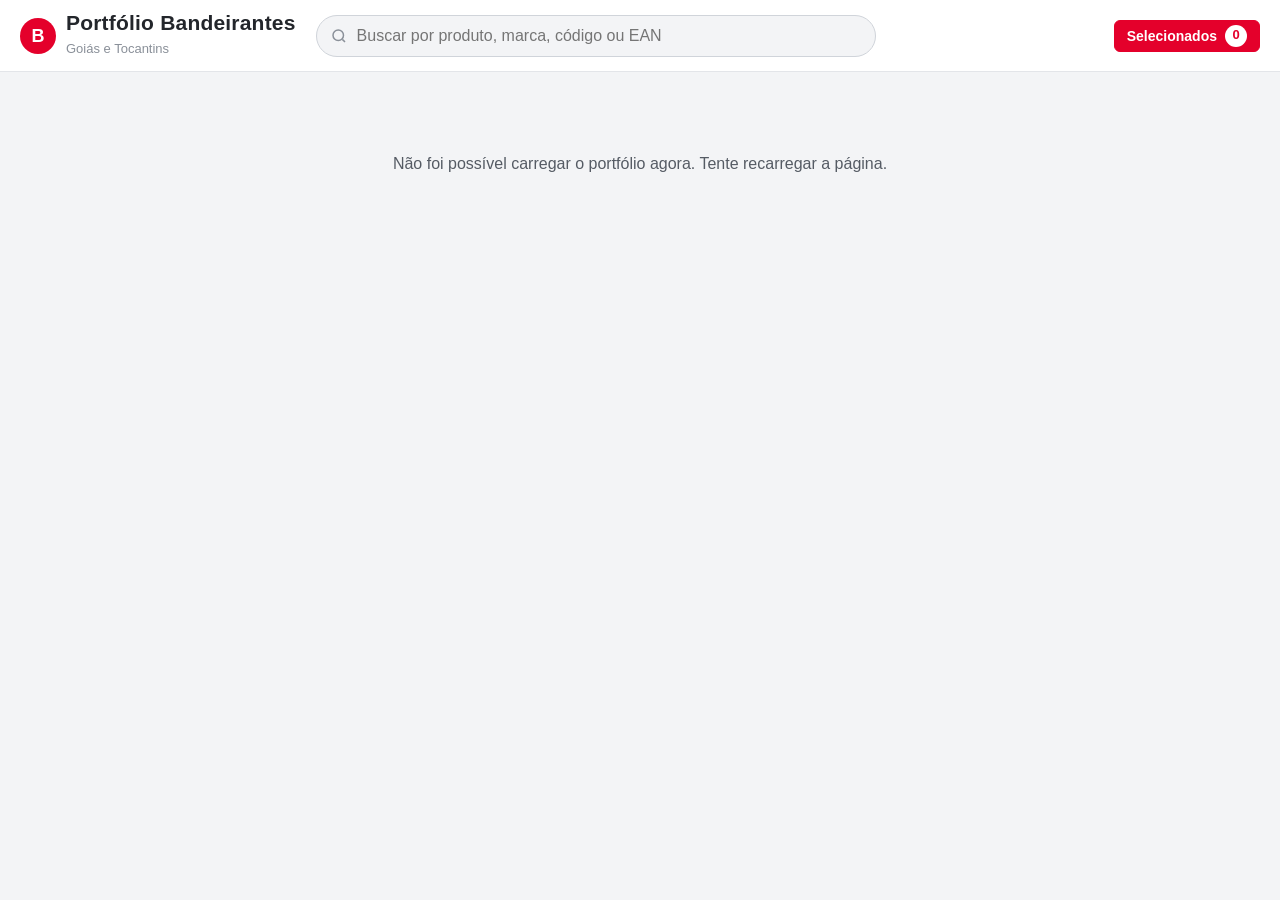
==== commit 846627d8: "Add files via upload" ====
--- a/index.html
+++ b/index.html
@@ -221,6 +221,46 @@
 .gh{display:grid;grid-template-columns:repeat(auto-fit,minmax(200px,1fr));gap:12px;max-width:none}
 .note{background:var(--bg);border-radius:var(--r-md);padding:12px 14px;font-size:14px;color:var(--ink-2)}
 .log{font:13px/1.5 ui-monospace,Consolas,monospace;background:var(--bg);border-radius:var(--r-md);padding:10px;max-height:220px;overflow:auto;white-space:pre-wrap}
+
+/* barra de marcas */
+.bbar{display:flex;gap:8px;overflow-x:auto;padding:4px 2px 10px;margin:0 0 14px;scrollbar-width:thin}
+.bpill{flex:0 0 auto;display:inline-flex;align-items:center;height:34px;padding:0 14px;border-radius:8px;background:var(--bc);color:#fff;font:700 16px/1 var(--f-display);letter-spacing:.4px;text-transform:uppercase;text-decoration:none;opacity:.92}
+.bpill:hover{opacity:1}
+.bpill.on{outline:3px solid var(--ink);outline-offset:2px;opacity:1}
+/* card horizontal */
+.grid2{display:grid;grid-template-columns:repeat(auto-fill,minmax(360px,1fr));gap:14px}
+.pc{position:relative;display:grid;grid-template-columns:150px 1fr;background:var(--surface);border:1px solid var(--line);border-radius:var(--r-lg);overflow:hidden;min-height:200px}
+.pc.on{border-color:var(--red);box-shadow:inset 0 0 0 1px var(--red)}
+.pc-img{border:0;background:var(--surface);padding:14px 10px;display:grid;place-items:center;border-right:1px solid var(--line);position:relative}
+.pc-img img{max-height:170px;object-fit:contain}
+.pc-img .ph svg{height:110px}
+.pc-img .ph span{font-size:13px}
+.pc-b{padding:14px 44px 14px 16px;display:flex;flex-direction:column;gap:3px;font-size:15px}
+.pc-n{border:0;background:none;padding:0;text-align:left;font-weight:700;font-size:16px;line-height:1.25;margin-bottom:4px}
+.pc-n:hover{text-decoration:underline}
+.pc-cod{color:var(--ink-3)}
+.pc-cod b{color:var(--red)}
+.pc-m{color:var(--ink-3)}
+.pc-m b{color:var(--ink);font-weight:500}
+.pc .bchip{margin-top:auto;font-size:12px;padding:4px 9px}
+.ck{position:absolute;right:12px;top:12px;width:26px;height:26px;border-radius:6px;border:2px solid var(--line-2);background:var(--surface);display:grid;place-items:center;padding:0}
+.ck.on{background:var(--red);border-color:var(--red)}
+.ck.on::after{content:"";width:12px;height:7px;border:3px solid #fff;border-top:0;border-right:0;transform:rotate(-45deg) translate(1px,-1px)}
+.selall{display:inline-flex;align-items:center;gap:10px;height:36px;padding:0 12px;border-radius:999px;border:1px solid var(--line-2);background:var(--surface);font:600 15px/1 var(--f-display);letter-spacing:.3px;text-transform:uppercase}
+.selall .ck{position:static;width:20px;height:20px;border-radius:5px}
+.selall .ck.on::after{width:9px;height:5px;border-width:2px}
+.res-r{display:flex;align-items:center;gap:12px}
+/* botão flutuante */
+.fab{position:fixed;right:22px;bottom:calc(22px + env(safe-area-inset-bottom,0px));z-index:35;display:flex;align-items:center;gap:10px;height:54px;padding:0 20px 0 16px;border-radius:999px;border:0;background:var(--red);color:#fff;font:700 17px/1 var(--f-display);letter-spacing:.3px;box-shadow:0 6px 18px rgba(0,0,0,.22)}
+.fab svg{width:22px;height:22px}
+.fab b{background:#fff;color:var(--red);min-width:24px;height:24px;border-radius:12px;display:grid;place-items:center;font-size:14px;padding:0 6px}
+/* gaveta */
+.li .th .ph svg{height:40px}
+.li .th .ph span{display:none}
+.li .th{overflow:hidden}
+.dr-f .btn-red{flex:1 1 100%;justify-content:center;height:46px;font-size:16px}
+.dr-msg{font-size:14px;color:var(--ink-2);flex-basis:100%}
+@media (max-width:640px){.grid2{grid-template-columns:1fr}.pc{grid-template-columns:118px 1fr;min-height:170px}.pc-img img{max-height:130px}.fab{right:14px;bottom:calc(14px + env(safe-area-inset-bottom,0px))}}
 </style>
 </head>
 <body>
@@ -235,11 +275,12 @@
       <input id="q" type="search" placeholder="Buscar por produto, marca, código ou EAN" autocomplete="off" aria-label="Buscar produtos">
     </label>
     <div class="top-act">
-      <button id="selBtn" class="btn btn-red btn-sm" type="button"><span class="lbl">Meu portfólio</span> <span class="count" id="selCount">0</span></button>
+      <button id="selBtn" class="btn btn-red btn-sm" type="button"><span class="lbl">Selecionados</span> <span class="count" id="selCount">0</span></button>
     </div>
   </div>
 </header>
 <main id="app"><div class="status">Carregando portfólio…</div></main>
+<button id="fab" class="fab hidden" type="button" aria-label="Baixar imagens dos selecionados"><svg viewBox="0 0 24 24" fill="none" stroke="currentColor" stroke-width="2.4" aria-hidden="true"><path d="M12 4v11m0 0-4.5-4.5M12 15l4.5-4.5M5 19h14"/></svg>Baixar imagens <b id="fabN">0</b></button>
 <div id="layer"></div>
 
 <script src="config.js"></script>
@@ -264,6 +305,7 @@
     configurado: configurado,
     catalogo: function () { return get("catalogo"); },
     versao: function () { return get("versao").then(function (j) { return j.versao; }); },
+    imagem: function (id) { return get("img&id=" + encodeURIComponent(id)); },
     post: post
   };
 })();
@@ -383,6 +425,11 @@
   });
 }
 function countBy(arr,key){var m={};arr.forEach(function(p){var k=p[key];if(k)m[k]=(m[k]||0)+1;});return m;}
+function brandBar(){
+  var cnt=countBy(visibleProducts(),"marca");
+  return '<nav class="bbar" aria-label="Marcas">'+S.brandList.filter(function(x){return x.visivel!==false&&cnt[x.slug];}).map(function(x){
+    return '<a class="bpill'+(S.f.marca===x.slug?" on":"")+'" style="--bc:'+esc(x.cor)+'" href="#/marca/'+esc(x.slug)+'">'+esc(x.nome)+'</a>';}).join("")+'</nav>';
+}
 function volNum(t){var m=String(t).match(/([\d,]+)\s*(ml|l|g)/i);if(!m)return 1e9;var v=parseFloat(m[1].replace(",","."));return /^l$/i.test(m[2])?v*1000:v;}
 
 function renderCatalog(fix){
@@ -394,6 +441,7 @@
   if(b)h+='<span>›</span><a href="#/categoria/'+esc(b.categoria)+'">'+esc(CATN[b.categoria]||"")+'</a><span>›</span>'+esc(b.nome);
   else if(S.f.cat)h+='<span>›</span>'+esc(CATN[S.f.cat]||S.f.cat);
   h+='</nav>';
+  h+=brandBar();
   if(b){
     h+='<section class="bhead" style="--bc:'+esc(b.cor)+'"><div class="logo">'+brandMark(b)+'</div><div><h1>'+esc(b.nome)+'</h1><p>'+esc(b.descricao||"")+'</p></div></section>';
   }else{
@@ -416,10 +464,12 @@
   if(S.f.q)h+='<button class="pill" data-unq="1" type="button">Busca: <b>'+esc(S.f.q)+'</b> ✕</button>';
   if(S.f.tipo)h+='<button class="pill" data-tipo="'+esc(S.f.tipo)+'" type="button">'+esc(S.f.tipo)+' ✕</button>';
   if(S.f.tam)h+='<button class="pill" data-tam="'+esc(S.f.tam)+'" type="button">'+esc(S.f.tam)+' ✕</button>';
-  h+='</div><span class="meta">'+list.length+' produto'+(list.length===1?"":"s")+'</span></div>';
+  S.lastList=list;
+  var todos=list.length&&list.every(function(p){return S.sel.indexOf(p.cod)>=0;});
+  h+='</div><div class="res-r"><span class="meta">'+list.length+' produto'+(list.length===1?"":"s")+'</span>'+(list.length?'<button class="selall" data-selall="1" type="button">Selecionar todos <span class="ck'+(todos?" on":"")+'"></span></button>':'')+'</div></div>';
   if(!list.length)h+='<div class="empty">Nenhum produto com esses filtros. <button class="btn btn-sm" data-clear="1" data-unq="1" type="button">Ver todos</button></div>';
   else{
-    h+='<div class="grid">'+list.slice(0,S.limit).map(cardHTML).join("")+'</div>';
+    h+='<div class="grid2">'+list.slice(0,S.limit).map(cardHTML).join("")+'</div>';
     if(list.length>S.limit)h+='<div class="more"><button class="btn" data-more="1" type="button">Carregar mais produtos</button></div>';
   }
   h+='</section></div>';
@@ -427,11 +477,15 @@
 }
 function cardHTML(p){
   var b=brandOf(p),on=S.sel.indexOf(p.cod)>=0;
-  return '<article class="card"><button class="card-img" data-open="'+p.cod+'" type="button" aria-label="Ver '+esc(p.nome)+'">'+imgHTML(p,400)+(p.selo?'<span class="selo">'+esc(p.selo)+'</span>':'')+'</button>'+
-    '<div class="card-b"><a class="bchip" href="#/marca/'+esc(p.marca)+'">'+esc(b.nome)+'</a>'+
-    '<button class="card-n" data-open="'+p.cod+'" type="button">'+esc(p.nome)+'</button>'+
-    '<div class="card-m"><span>Cód. '+p.cod+'</span>'+(p.tamanho?'<span>'+esc(p.tamanho)+'</span>':'')+'<span>'+qtdTxt(p.qtd)+'</span></div>'+
-    '<div class="card-f"><button class="add'+(on?" on":"")+'" data-add="'+p.cod+'" type="button">'+(on?"No portfólio":"Adicionar ao portfólio")+'</button></div></div></article>';
+  return '<article class="pc'+(on?" on":"")+'" data-card="'+p.cod+'">'+
+    '<button class="pc-img" data-open="'+p.cod+'" type="button" aria-label="Ver '+esc(p.nome)+'">'+imgHTML(p,400)+(p.selo?'<span class="selo">'+esc(p.selo)+'</span>':'')+'</button>'+
+    '<div class="pc-b"><button class="pc-n" data-open="'+p.cod+'" type="button">'+esc(p.nome)+'</button>'+
+    '<div class="pc-cod">Cód.: <b>'+p.cod+'</b></div>'+
+    (p.tamanho?'<div class="pc-m">Tamanho: <b>'+esc(p.tamanho)+'</b></div>':'')+
+    '<div class="pc-m">Quantidade: <b>'+qtdTxt(p.qtd)+'</b></div>'+
+    (p.ean?'<div class="pc-m">EAN: <b>'+esc(p.ean)+'</b></div>':'')+
+    '<a class="bchip" style="background:'+esc(b.cor)+'" href="#/marca/'+esc(p.marca)+'">'+esc(b.nome)+'</a></div>'+
+    '<button class="ck'+(on?" on":"")+'" data-add="'+p.cod+'" type="button" aria-pressed="'+on+'" aria-label="Selecionar '+esc(p.nome)+'"></button></article>';
 }
 
 function openProduct(cod){
@@ -448,7 +502,8 @@
     '<dt>Categoria</dt><dd>'+esc(CATN[p.categoria]||"")+'</dd>'+
     (p.ean?'<dt>EAN</dt><dd class="mono">'+esc(p.ean)+'</dd>':'')+
     (p.dun?'<dt>DUN</dt><dd class="mono">'+esc(p.dun)+'</dd>':'')+'</dl>'+
-    '<div class="m-act"><button class="btn btn-red" data-add="'+p.cod+'" type="button">'+(on?"Remover do portfólio":"Adicionar ao portfólio")+'</button>'+
+    '<div class="m-act">'+(p.imagem?'<button class="btn btn-red" data-dl="'+p.cod+'" type="button">Baixar imagem</button>':'')+
+    '<button class="btn" data-add="'+p.cod+'" data-modal="1" type="button">'+(on?"Remover da seleção":"Selecionar")+'</button>'+
     '<button class="btn" data-copy="'+p.cod+'" type="button">Copiar dados</button>'+
     (link?'<a class="btn" href="'+esc(link)+'" target="_blank" rel="noopener">Pedir no BandToGo</a>':'')+
     '</div></div></div></div>';
@@ -463,25 +518,82 @@
 }
 
 /* ---------- seleção ---------- */
-function toggleSel(cod){
-  var i=S.sel.indexOf(cod);if(i>=0)S.sel.splice(i,1);else S.sel.push(cod);
+function setSel(cods,on){
+  cods.forEach(function(cod){var i=S.sel.indexOf(cod);if(on&&i<0)S.sel.push(cod);if(!on&&i>=0)S.sel.splice(i,1);});
   store("bandPortSel",S.sel);updateSelCount();
-  document.querySelectorAll('[data-add="'+cod+'"]').forEach(function(el){
-    var on=S.sel.indexOf(cod)>=0;
-    if(el.classList.contains("add")){el.classList.toggle("on",on);el.textContent=on?"No portfólio":"Adicionar ao portfólio";}
-    else el.textContent=on?"Remover do portfólio":"Adicionar ao portfólio";
+  cods.forEach(function(cod){
+    var sel=S.sel.indexOf(cod)>=0;
+    document.querySelectorAll('[data-add="'+cod+'"]').forEach(function(el){
+      if(el.classList.contains("ck")){el.classList.toggle("on",sel);el.setAttribute("aria-pressed",sel);}
+      else if(el.dataset.modal)el.textContent=sel?"Remover da seleção":"Selecionar";
+    });
+    var c=document.querySelector('[data-card="'+cod+'"]');if(c)c.classList.toggle("on",sel);
   });
+  var sa=document.querySelector(".selall .ck");
+  if(sa&&S.lastList)sa.classList.toggle("on",S.lastList.length>0&&S.lastList.every(function(p){return S.sel.indexOf(p.cod)>=0;}));
   if(document.querySelector(".drawer"))openSel();
 }
-function updateSelCount(){document.getElementById("selCount").textContent=S.sel.length;}
+function toggleSel(cod){setSel([cod],S.sel.indexOf(cod)<0);}
+function updateSelCount(){
+  document.getElementById("selCount").textContent=S.sel.length;
+  var f=document.getElementById("fab");f.classList.toggle("hidden",!S.sel.length);document.getElementById("fabN").textContent=S.sel.length;
+}
 function openSel(){
   var items=S.sel.map(function(c){return S.byCod[c];}).filter(Boolean);
-  $layer.innerHTML='<div class="scrim" data-close="1"></div><aside class="drawer" role="dialog" aria-label="Meu portfólio">'+
-    '<div class="dr-h"><h2>Meu portfólio</h2><button class="btn btn-ghost btn-sm" data-close="1" type="button">Fechar</button></div><div class="dr-b">'+
-    (items.length?items.map(function(p){return '<div class="li"><div class="th">'+imgHTML(p,120)+'</div><div><div>'+esc(p.nome)+'</div><small>Cód. '+p.cod+(p.ean?' · EAN '+esc(p.ean):'')+'</small></div><button class="btn btn-sm btn-ghost" data-add="'+p.cod+'" type="button">Remover</button></div>';}).join("")
-      :'<p class="help" style="margin-top:14px">Toque em “Adicionar ao portfólio” nos produtos para montar uma lista e exportar os códigos.</p>')+
-    '</div><div class="dr-f"><button class="btn btn-red" data-export="1" type="button"'+(items.length?"":" disabled")+'>Baixar planilha</button><button class="btn" data-copycods="1" type="button"'+(items.length?"":" disabled")+'>Copiar códigos</button>'+(items.length?'<button class="btn btn-ghost" data-clearsel="1" type="button">Limpar</button>':'')+'</div></aside>';
+  var com=items.filter(function(p){return p.imagem;}).length,sem=items.length-com;
+  $layer.innerHTML='<div class="scrim" data-close="1"></div><aside class="drawer" role="dialog" aria-label="Selecionados">'+
+    '<div class="dr-h"><h2>Selecionados ('+items.length+')</h2><button class="btn btn-ghost btn-sm" data-close="1" type="button">Fechar</button></div><div class="dr-b">'+
+    (items.length?items.map(function(p){return '<div class="li"><div class="th">'+imgHTML(p,120)+'</div><div><div>'+esc(p.nome)+'</div><small>Cód. '+p.cod+(p.ean?' · EAN '+esc(p.ean):'')+(p.imagem?'':' · sem imagem')+'</small></div><button class="btn btn-sm btn-ghost" data-add="'+p.cod+'" type="button">Remover</button></div>';}).join("")
+      :'<p class="help" style="margin-top:14px">Marque os produtos na caixa do canto de cada card, ou use “Selecionar todos”, para baixar as imagens de uma vez.</p>')+
+    '</div><div class="dr-f">'+
+    (items.length?'<button class="btn btn-red" data-zip="1" type="button"'+(com?"":" disabled")+'>Baixar '+com+' image'+(com===1?"m":"ns")+' (.zip)</button>'+(sem?'<span class="dr-msg">'+sem+' '+(sem===1?"item":"itens")+' ainda sem imagem fica'+(sem===1?"":"m")+' de fora.</span>':'')+
+      '<span class="dr-msg hidden" id="zipMsg"></span><button class="btn btn-sm" data-export="1" type="button">Baixar planilha</button><button class="btn btn-sm" data-copycods="1" type="button">Copiar códigos</button><button class="btn btn-sm btn-ghost" data-clearsel="1" type="button">Limpar</button>':'')+
+    '</div></aside>';
   document.addEventListener("keydown",escClose);
+}
+function salvarBlob(blob,nome){
+  var a=document.createElement("a");a.href=URL.createObjectURL(blob);a.download=nome;document.body.appendChild(a);a.click();setTimeout(function(){URL.revokeObjectURL(a.href);a.remove();},1500);
+}
+function extDe(mime){return /png/.test(mime)?"png":/webp/.test(mime)?"webp":/svg/.test(mime)?"svg":/gif/.test(mime)?"gif":"jpg";}
+function nomeArquivo(p,ext){return (p.cod+" - "+String(p.nome).normalize("NFD").replace(/[\u0300-\u036f]/g,"").replace(/[^\w\s().,-]+/g,"").replace(/\s+/g," ").trim()).slice(0,120)+"."+ext;}
+function carregarScript(src){return new Promise(function(res,rej){var s=document.createElement("script");s.src=src;s.onload=res;s.onerror=function(){rej(new Error("Não carregou "+src));};document.head.appendChild(s);});}
+// busca a imagem original: primeiro direto do Drive; se o navegador bloquear, pelo Apps Script
+async function pegarImagem(v){
+  if(/^(https?:|img\/|\.\/)/.test(v)){var r0=await fetch(v);var b0=await r0.blob();return {blob:b0,ext:extDe(b0.type)};}
+  try{
+    var r=await fetch("https://lh3.googleusercontent.com/d/"+v+"=s0",{mode:"cors",referrerPolicy:"no-referrer"});
+    if(!r.ok)throw new Error(r.status);var b=await r.blob();if(!/^image\//.test(b.type))throw new Error("tipo");
+    return {blob:b,ext:extDe(b.type)};
+  }catch(e){
+    var j=await API.imagem(v);if(!j||j.erro||!j.base64)throw new Error((j&&j.erro)||"sem imagem");
+    var bin=atob(j.base64),u8=new Uint8Array(bin.length);for(var i=0;i<bin.length;i++)u8[i]=bin.charCodeAt(i);
+    return {blob:new Blob([u8],{type:j.mime}),ext:extDe(j.mime)};
+  }
+}
+async function baixarZip(btn){
+  var items=S.sel.map(function(c){return S.byCod[c];}).filter(function(p){return p&&p.imagem;});
+  if(!items.length){toast("Nenhum item selecionado tem imagem ainda");return;}
+  var msg=document.getElementById("zipMsg");msg.classList.remove("hidden");btn.disabled=true;
+  try{
+    if(!window.JSZip){msg.textContent="Preparando…";await carregarScript("https://cdnjs.cloudflare.com/ajax/libs/jszip/3.10.1/jszip.min.js");}
+    var zip=new JSZip(),cache={},ok=0,falha=0;
+    for(var i=0;i<items.length;i++){
+      var p=items[i];msg.textContent="Baixando imagem "+(i+1)+" de "+items.length+"…";
+      try{var r=cache[p.imagem]||(cache[p.imagem]=await pegarImagem(p.imagem));zip.file(nomeArquivo(p,r.ext),r.blob);ok++;}catch(e){falha++;}
+    }
+    if(!ok)throw new Error("nenhuma imagem pôde ser baixada");
+    msg.textContent="Compactando…";
+    var blob=await zip.generateAsync({type:"blob"});
+    salvarBlob(blob,"portfolio-bandeirantes-"+new Date().toISOString().slice(0,10)+".zip");
+    msg.textContent=ok+" imagens baixadas"+(falha?", "+falha+" com erro":"")+".";
+  }catch(e){msg.textContent="Não foi possível baixar: "+e.message;}
+  btn.disabled=false;
+}
+async function baixarUma(cod,btn){
+  var p=S.byCod[cod];if(!p||!p.imagem)return;
+  var t=btn.textContent;btn.textContent="Baixando…";btn.disabled=true;
+  try{var r=await pegarImagem(p.imagem);salvarBlob(r.blob,nomeArquivo(p,r.ext));}catch(e){toast("Não foi possível baixar a imagem");}
+  btn.textContent=t;btn.disabled=false;
 }
 function exportSel(){
   var rows=[["Código","Produto","Marca","Categoria","Tamanho","Qtd","EAN","DUN"]];
@@ -497,16 +609,20 @@
   qTimer=setTimeout(function(){S.f.q=v;S.limit=60;if(route().name==="produto")location.hash="#/";else render();},180);
 });
 document.getElementById("selBtn").addEventListener("click",openSel);
+document.getElementById("fab").addEventListener("click",openSel);
 document.addEventListener("click",function(e){
-  var t=e.target.closest("[data-open],[data-add],[data-cat],[data-tipo],[data-tam],[data-clear],[data-unq],[data-more],[data-close],[data-copy],[data-export],[data-copycods],[data-clearsel]");
+  var t=e.target.closest("[data-open],[data-add],[data-selall],[data-zip],[data-dl],[data-cat],[data-tipo],[data-tam],[data-clear],[data-unq],[data-more],[data-close],[data-copy],[data-export],[data-copycods],[data-clearsel]");
   if(!t)return;var d=t.dataset;
   if(d.close!==undefined){if(e.target===t||t.tagName==="BUTTON")closeLayer();return;}
   if(d.open){location.hash="#/produto/"+d.open;return;}
   if(d.add){toggleSel(parseInt(d.add,10));return;}
   if(d.copy){var p=S.byCod[d.copy];copy(p.nome+"\nCódigo: "+p.cod+(p.ean?"\nEAN: "+p.ean:"")+(p.dun?"\nDUN: "+p.dun:""));return;}
   if(d.export){exportSel();return;}
+  if(d.zip){baixarZip(t);return;}
+  if(d.dl){baixarUma(parseInt(d.dl,10),t);return;}
+  if(d.selall){var l=S.lastList||[],all=l.length&&l.every(function(p){return S.sel.indexOf(p.cod)>=0;});setSel(l.map(function(p){return p.cod;}),!all);return;}
   if(d.copycods){copy(S.sel.join("\n"));return;}
-  if(d.clearsel){S.sel=[];store("bandPortSel",S.sel);updateSelCount();openSel();render();return;}
+  if(d.clearsel){setSel(S.sel.slice(),false);return;}
   if(d.cat!==undefined){location.hash=S.f.cat===d.cat?"#/":"#/categoria/"+d.cat;return;}
   if(d.tipo!==undefined){S.f.tipo=S.f.tipo===d.tipo?"":d.tipo;S.limit=60;render();return;}
   if(d.tam!==undefined){S.f.tam=S.f.tam===d.tam?"":d.tam;S.limit=60;render();return;}
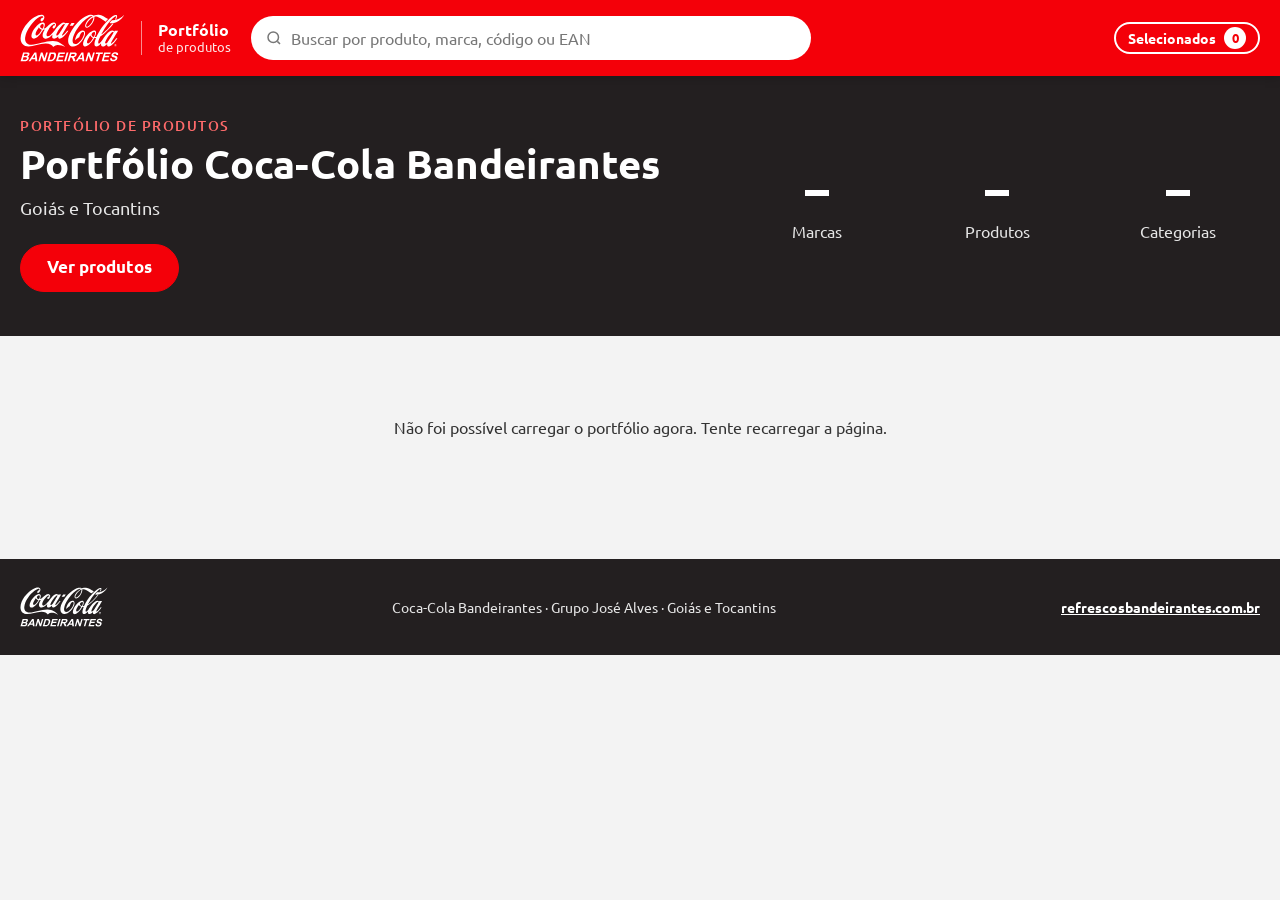
==== commit 2bf1ff55: "Add files via upload" ====
--- a/index.html
+++ b/index.html
@@ -7,7 +7,7 @@
 <meta name="theme-color" content="#E4002B">
 <link rel="preconnect" href="https://fonts.googleapis.com">
 <link rel="preconnect" href="https://fonts.gstatic.com" crossorigin>
-<link href="https://fonts.googleapis.com/css2?family=Barlow+Condensed:wght@500;600;700&family=Barlow:wght@400;500;600;700&display=swap" rel="stylesheet">
+<link href="https://fonts.googleapis.com/css2?family=Ubuntu:wght@400;500;700&display=swap" rel="stylesheet">
 <style>
 :root{
   --red:#E4002B; --red-dk:#B80023; --ink:#23262B; --ink-2:#555B64; --ink-3:#8A9099;
@@ -261,15 +261,76 @@
 .dr-f .btn-red{flex:1 1 100%;justify-content:center;height:46px;font-size:16px}
 .dr-msg{font-size:14px;color:var(--ink-2);flex-basis:100%}
 @media (max-width:640px){.grid2{grid-template-columns:1fr}.pc{grid-template-columns:118px 1fr;min-height:170px}.pc-img img{max-height:130px}.fab{right:14px;bottom:calc(14px + env(safe-area-inset-bottom,0px))}}
+
+/* logo da marca sempre contido na caixa */
+.bhead .logo{height:120px;width:100%;max-width:200px;overflow:hidden;justify-self:center}
+.bhead .logo img{max-height:120px;max-width:100%;width:auto;height:auto;object-fit:contain}
+.tile img{max-height:52px;max-width:100%;width:auto;height:auto;object-fit:contain}
+@media (max-width:960px){.bhead .logo{height:90px}.bhead .logo img{max-height:90px}}
+
+/* ===== identidade Coca-Cola Bandeirantes ===== */
+:root{--red:#F40009;--red-dk:#C70008;--ink:#1E1E1E;--ink-2:#333;--ink-3:#5B5F66;--bg:#F3F3F3;--line:#D9D9D9;--line-2:#BDBDBD;--chip:#ECECEC;--dark:#231F20;
+  --f-display:"Ubuntu","Segoe UI",Roboto,Arial,sans-serif;--f-body:"Ubuntu","Segoe UI",Roboto,Arial,sans-serif}
+body{font-family:var(--f-body)}
+h1,h2,.mark-t,.side h3,.stat b,.bchip,.bpill,.selall,.fab,.wm,.tile .wm,.bhead .logo .wm,.ph span{font-family:var(--f-display);font-weight:700;letter-spacing:0}
+h1{font-size:34px}
+.top{background:var(--red);border-bottom:0;box-shadow:0 2px 10px rgba(0,0,0,.18)}
+.top-in{padding:14px 20px}
+.blogo{display:flex;align-items:center;gap:16px;text-decoration:none;color:#fff;flex-shrink:0}
+.blogo img{height:48px;width:auto}
+.blogo span{border-left:1px solid rgba(255,255,255,.55);padding-left:16px;font:700 16px/1.15 var(--f-display)}
+.blogo small{display:block;font-weight:400;font-size:13px;opacity:.9}
+.top .search input{background:#fff;border:0;color:#1E1E1E;height:44px}
+.top .search input::placeholder{color:#777}
+.top .search svg{color:#777;top:13px}
+.top .btn{border-radius:999px;font-weight:700}
+.top .btn-red,.top .btn{background:transparent;border:2px solid #fff;color:#fff}
+.top .btn-red:hover,.top .btn:hover{background:#fff;color:var(--red)}
+.top .btn-red .count{background:#fff;color:var(--red)}
+.top .btn-red:hover .count{background:var(--red);color:#fff}
+.top .mono{color:#fff}
+.btn{border-radius:999px;font-weight:700}
+.btn-red{background:var(--red);border-color:var(--red)}
+.hero{background:var(--dark);color:#fff}
+.hero-in{max-width:1320px;margin:0 auto;padding:40px 20px 44px;display:grid;grid-template-columns:1.3fr 1fr;gap:32px;align-items:center}
+.hero-k{margin:0 0 6px;font-size:14px;font-weight:500;text-transform:uppercase;letter-spacing:1.5px;color:#FF6B6B}
+.hero h1{font-size:40px;line-height:1.08;color:#fff}
+.hero p.sub{margin:10px 0 22px;font-size:18px;color:#E6E6E6;max-width:56ch}
+.hero-cta{display:flex;gap:12px;flex-wrap:wrap}
+.hero-cta .btn{height:48px;padding:0 26px;font-size:17px}
+.hero-cta .btn-out{background:transparent;border:2px solid #fff;color:#fff}
+.hero-cta .btn-out:hover{background:#fff;color:var(--dark)}
+.hero-n{display:grid;grid-template-columns:repeat(3,1fr);gap:16px;text-align:center}
+.hero-n b{display:block;font:700 48px/1 var(--f-display);color:#fff}
+.hero-n span{display:block;margin-top:8px;font-size:16px;color:#E6E6E6}
+.wall-h h1{font-size:30px}
+.tile{border-width:1px;border-color:var(--line)}
+.tile::before{width:6px}
+.tile .wm{font-size:20px}
+.bpill{border-radius:999px;font-size:14px;font-weight:700;height:36px;padding:0 16px;opacity:1}
+.bpill.on{outline:3px solid var(--dark)}
+.pc{border-color:var(--line)}
+.pc-n{font-size:16px;color:var(--ink)}
+.pc-cod b{color:var(--red)}
+.side{border-color:var(--line)}
+.side h3{font-size:16px;color:var(--ink)}
+.opt{color:var(--ink-2)}
+.bhead{border-top-width:6px}
+.selall{border-radius:999px;font-weight:700;font-size:13px}
+.fab{border-radius:999px;font-weight:700;font-size:16px}
+.foot{background:var(--dark);color:#E6E6E6;margin-top:40px}
+.foot-in{max-width:1320px;margin:0 auto;padding:28px 20px calc(28px + env(safe-area-inset-bottom,0px));display:flex;align-items:center;justify-content:space-between;gap:20px;flex-wrap:wrap}
+.foot img{height:40px;width:auto}
+.foot p{margin:0;font-size:14px}
+.foot a{color:#fff;font-weight:700}
+@media (max-width:960px){.hero-in{grid-template-columns:1fr}.hero h1{font-size:32px}.hero-n b{font-size:38px}}
+@media (max-width:640px){.blogo img{height:38px}.blogo span{display:none}.hero-in{padding:28px 16px}.hero-n span{font-size:13px}}
 </style>
 </head>
 <body>
 <header class="top">
   <div class="top-in">
-    <a class="mark" href="#/">
-      <span class="mark-disc" aria-hidden="true">B</span>
-      <span><span class="mark-t" id="siteTitle">Portfólio Bandeirantes</span><br><span class="mark-s" id="siteSub">Goiás e Tocantins</span></span>
-    </a>
+    <a class="blogo" href="#/" aria-label="Coca-Cola Bandeirantes, início"><img src="[data-uri]" alt="Coca-Cola Bandeirantes"><span>Portfólio<small>de produtos</small></span></a>
     <label class="search">
       <svg viewBox="0 0 24 24" fill="none" stroke="currentColor" stroke-width="2" aria-hidden="true"><circle cx="11" cy="11" r="7"/><path d="m20 20-3.5-3.5"/></svg>
       <input id="q" type="search" placeholder="Buscar por produto, marca, código ou EAN" autocomplete="off" aria-label="Buscar produtos">
@@ -279,7 +340,19 @@
     </div>
   </div>
 </header>
+<section class="hero" id="hero">
+  <div class="hero-in">
+    <div>
+      <p class="hero-k">Portfólio de produtos</p>
+      <h1 id="siteTitle">Portfólio Coca-Cola Bandeirantes</h1>
+      <p class="sub" id="siteSub">Goiás e Tocantins</p>
+      <div class="hero-cta"><a class="btn btn-red" href="#catalogo" id="heroVer">Ver produtos</a><a class="btn btn-out hidden" id="heroPedido" href="#" target="_blank" rel="noopener">Desejo fazer pedidos</a></div>
+    </div>
+    <div class="hero-n"><div><b id="nMarcas">–</b><span>Marcas</span></div><div><b id="nProd">–</b><span>Produtos</span></div><div><b id="nCat">–</b><span>Categorias</span></div></div>
+  </div>
+</section>
 <main id="app"><div class="status">Carregando portfólio…</div></main>
+<footer class="foot"><div class="foot-in"><img src="[data-uri]" alt="Coca-Cola Bandeirantes"><p>Coca-Cola Bandeirantes · Grupo José Alves · Goiás e Tocantins</p><p><a href="https://www.refrescosbandeirantes.com.br/" target="_blank" rel="noopener">refrescosbandeirantes.com.br</a></p></div></footer>
 <button id="fab" class="fab hidden" type="button" aria-label="Baixar imagens dos selecionados"><svg viewBox="0 0 24 24" fill="none" stroke="currentColor" stroke-width="2.4" aria-hidden="true"><path d="M12 4v11m0 0-4.5-4.5M12 15l4.5-4.5M5 19h14"/></svg>Baixar imagens <b id="fabN">0</b></button>
 <div id="layer"></div>
 
@@ -398,7 +471,18 @@
 function route(){var parts=location.hash.replace(/^#\/?/,"").split("/");return {name:parts[0]||"home",arg:decodeURIComponent(parts[1]||"")};}
 window.addEventListener("hashchange",function(){closeLayer(true);S.limit=60;render();window.scrollTo(0,0);});
 
+function heroUpdate(){
+  var home=route().name==="home"&&!S.f.q;
+  document.getElementById("hero").classList.toggle("hidden",!home);
+  var vis=visibleProducts(),cats={};vis.forEach(function(p){cats[p.categoria]=1;});
+  var mv={};vis.forEach(function(p){mv[p.marca]=1;});
+  document.getElementById("nMarcas").textContent=Object.keys(mv).length;
+  document.getElementById("nProd").textContent=vis.length;
+  document.getElementById("nCat").textContent=Object.keys(cats).length;
+  var lp=document.getElementById("heroPedido");if(S.config.linkPedido){lp.href=S.config.linkPedido;lp.classList.remove("hidden");}else lp.classList.add("hidden");
+}
 function render(){
+  heroUpdate();
   if(!S.products.length&&!S.brandList.length){$app.innerHTML='<div class="status">O portfólio ainda não tem produtos cadastrados.</div>';return;}
   var r=route();
   if(r.name==="produto"){renderCatalog({});var m=$layer.querySelector(".modal");if(!m||m.dataset.cod!==r.arg)openProduct(parseInt(r.arg,10));return;}
@@ -452,7 +536,7 @@
       return '<a class="tile" style="--bc:'+esc(x.cor)+'" href="#/marca/'+esc(x.slug)+'" title="'+esc(x.nome)+'">'+brandMark(x)+'<span class="n">'+cnt[x.slug]+'</span></a>';}).join("")+'</div>';
   }
   var cc=countBy(base.filter(function(p){return !S.f.marca||p.marca===S.f.marca;}),"categoria"),tc=countBy(scope,"tipo"),zc=countBy(scope,"tamanho");
-  h+='<div class="cat"><aside class="side" aria-label="Filtros">';
+  h+='<div class="cat" id="catalogo"><aside class="side" aria-label="Filtros">';
   if(!b)h+='<h3>Categorias</h3><div class="grp">'+S.cats.filter(function(c){return cc[c.slug];}).map(function(c){
     return '<button class="opt'+(S.f.cat===c.slug?" on":"")+'" data-cat="'+c.slug+'" type="button">'+esc(c.nome)+' <small>'+cc[c.slug]+'</small></button>';}).join("")+'</div>';
   h+='<h3>Embalagem</h3><div class="grp">'+Object.keys(tc).sort().map(function(t){
@@ -609,6 +693,7 @@
   qTimer=setTimeout(function(){S.f.q=v;S.limit=60;if(route().name==="produto")location.hash="#/";else render();},180);
 });
 document.getElementById("selBtn").addEventListener("click",openSel);
+document.getElementById("heroVer").addEventListener("click",function(e){e.preventDefault();var c=document.getElementById("catalogo");if(c)c.scrollIntoView({behavior:"smooth"});});
 document.getElementById("fab").addEventListener("click",openSel);
 document.addEventListener("click",function(e){
   var t=e.target.closest("[data-open],[data-add],[data-selall],[data-zip],[data-dl],[data-cat],[data-tipo],[data-tam],[data-clear],[data-unq],[data-more],[data-close],[data-copy],[data-export],[data-copycods],[data-clearsel]");
